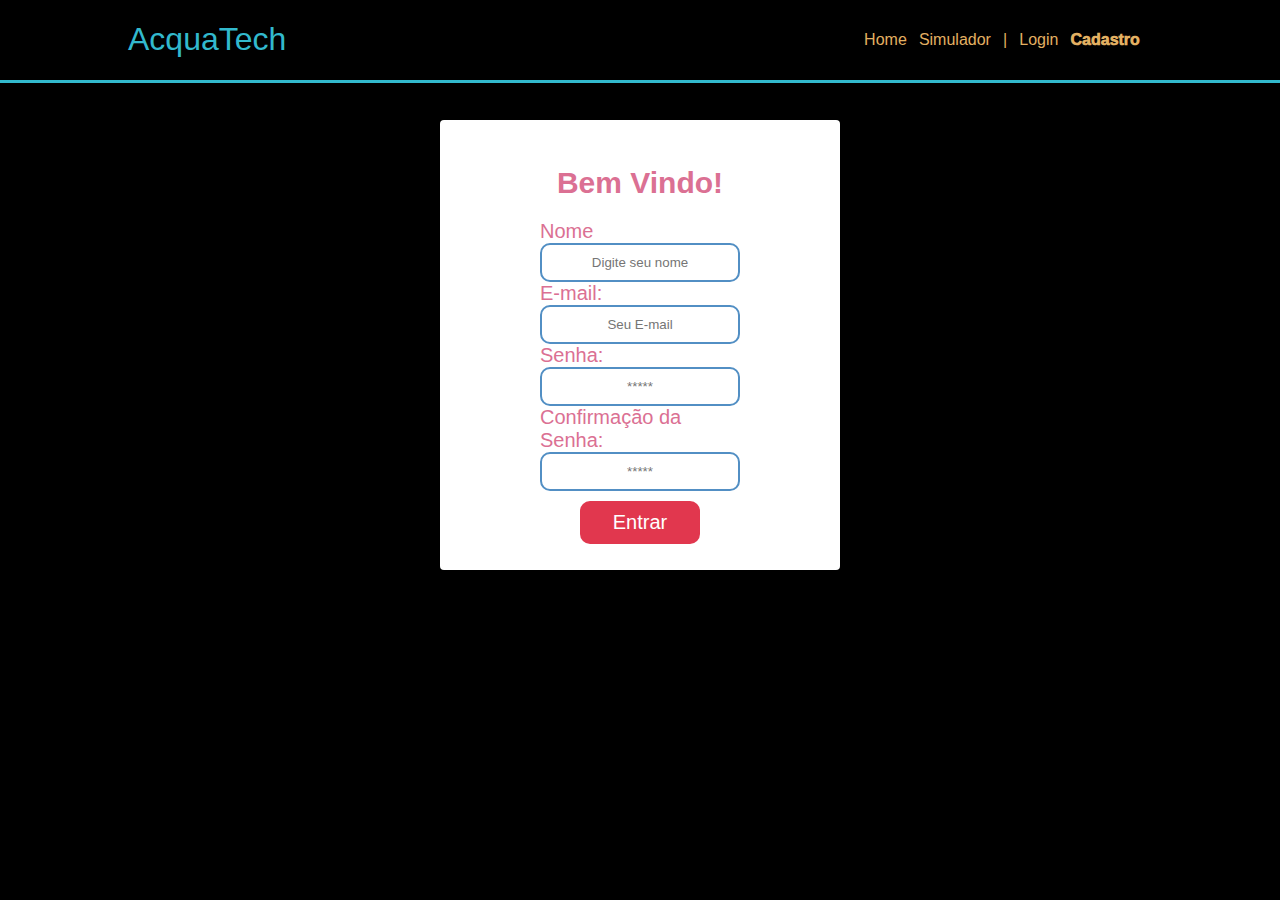
==== Aula/Cadastro.html @ 11a5dc4a "Upload aula2css" ====
<!DOCTYPE html>
<html lang="en">

<head>
    <meta charset="UTF-8">
    <meta http-equiv="X-UA-Compatible" content="IE=edge">
    <meta name="viewport" content="width=device-width, initial-scale=1.0">
    <title>Cadastro - AquaTech</title>

    <!-- Aqui colocamos o link para o arquivo de estilização-->
    <link rel="stylesheet" href="css/estilo.css">
    <link rel="stylesheet" href="css/formulario-estilo.css">
    <link rel="shortcut icon" href="img/favicon2.ico" type="image/x-icon">
</head>

<body>
    <!-- Nosso cabeçalho -->
    <div class="header">
        <div class="container">
            <h1 class="titulo">AcquaTech</h1>

            <ul class="navBar">
                <li> <a href="index.html">Home</a></li>
                <li>Simulador</li>
                <li>|</li>
                <li><a href="login.html">Login</a></li>
                <li id="aqui2">Cadastro</li>
            </ul>
        </div>

    </div>

    <!-- Começo do Banner -->

    <div class="banner">
        <div class="container">
            <div class="caixa_formulario cadastro">
                <h1>Bem Vindo!</h1>
                <div class="formulario">

                    <span>Nome</span>
                    <input id="nome_input" type="name" placeholder="Digite seu nome">
                    <span>E-mail:</span>

                    <input id="email_input" type="email" placeholder="Seu E-mail">

                    <span>Senha:</span>
                    <input id="senha_input" type="password" placeholder="*****">

                    <span>Confirmação da Senha:</span>
                    <input id="confirmacao_senha_input" type="password" placeholder="*****">

                    <button>Entrar</button>
                </div>
            </div>
        </div>
    </div>

    <!-- Fim do Banner -->

</body>

</html>
---- Aula/css/estilo.css ----
*{
    font-family: Arial;
}

body {
    margin: 0;
    background: black;
}

/* Começo do cabeçalho */

.header {
    border-bottom: 3px solid #32b9cd;
}

.container {
    width: 80%;
    margin: auto;
    display: flex;
}

.header .container {
    justify-content: space-between;
}

.header ul #aqui {
    font-weight: 1000;
    color: #32b9cd;
}
.header ul #aqui2 {
    font-weight: 1000;
    color: #e3b062;
}

ul {
    color: #e3b062;
}

a {
    color: #e3b062;
    text-decoration: none;
}

.titulo {
    color: #32b9cd;
    width: fit-content;
    font-weight: 500;
}

.navBar {
    width: 300px;
    padding: 0;
    list-style: none;
    display: flex;
    justify-content: space-evenly;
    align-items: center;
}

/* Fim do cabeçalho */

/* Começo do Banner */

.banner {
    background-image: url("imgs/bg-jelly-fish-para-home.png");
    height: 500px;
    color: #fff;
    display: flex;
}

.banner .container p span {
    font-weight: 1000;
}

.banner .container {
    font-size: 36px;
    justify-content: center;
}

.banner .container p {
    width: 30%;
}

/* Fim do banner */

/* Começo do Social */
.social {
    background-color: beige;
    display: flex;
}

.box img {
    width: 170px;
}

.social .container .boxes {
    display: flex;
    width: 100%;
    justify-content: space-evenly;
}

.box {
    margin-top: 50px;
    display: flex;
    flex-direction: column;
    align-items: center;
}

.social p {
    text-align: center;
}

/* Final do Social */
---- Aula/css/formulario-estilo.css ----
.caixa_formulario {
    background: white;
    width: 400px;
    height: 300px;
    color: palevioletred;
    display: flex;
    flex-direction: column;
    justify-content: center;
    align-items: center;
    border-radius: 4px;
}

.caixa_formulario h1 {
    font-size: 30px;
}

.cadastro {
    height: 450px;
    margin-top: 25px;
}

.formulario {
    display: flex;
    flex-direction: column;
    width: 200px;
}

.formulario button {
    margin-top: 10px;
    background: #e1374e;
    color: #fff;
    padding: 10px 15px;
    border: none;
    border-radius: 10px;
    font-size: 20px;
    width: 120px;
    align-self: center;
    cursor: pointer;
}

.formulario input {
    padding: 10px 15px;
    text-align: center;
    border: 2px solid rgb(82, 143, 196);
    border-radius: 10px;
}

.formulario span {
    font-size: 20px;
}
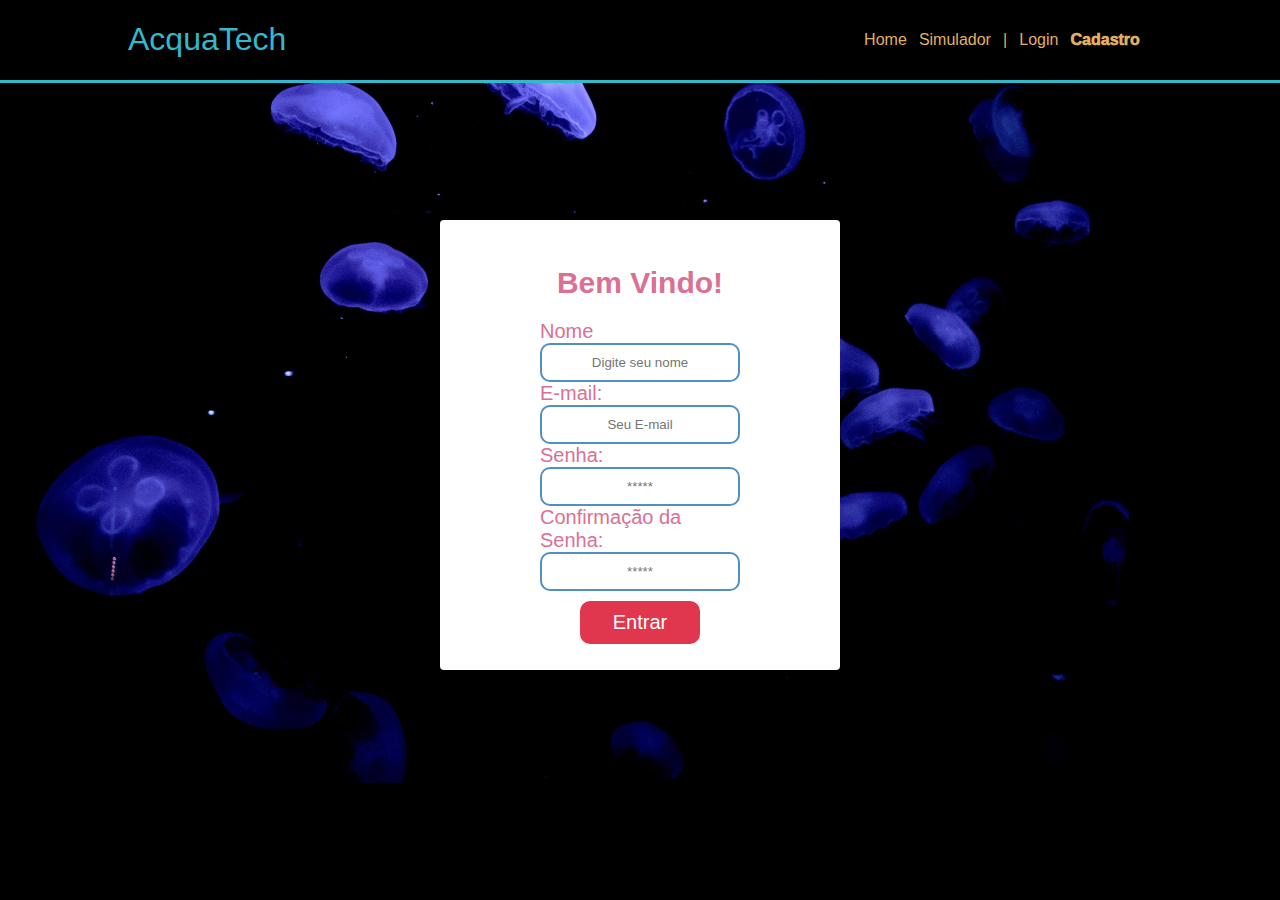
==== commit 3b53b6ca: "Corrigindo Codigo" ====
--- a/Aula/Cadastro.html
+++ b/Aula/Cadastro.html
@@ -24,7 +24,7 @@
                 <li>Simulador</li>
                 <li>|</li>
                 <li><a href="login.html">Login</a></li>
-                <li id="aqui2">Cadastro</li>
+                <li id="aqui">Cadastro</li>
             </ul>
         </div>
 
@@ -60,4 +60,4 @@
 
 </body>
 
-</html>+</html>
--- a/Aula/css/estilo.css
+++ b/Aula/css/estilo.css
@@ -25,10 +25,6 @@
 }
 
 .header ul #aqui {
-    font-weight: 1000;
-    color: #32b9cd;
-}
-.header ul #aqui2 {
     font-weight: 1000;
     color: #e3b062;
 }
@@ -62,8 +58,8 @@
 /* Começo do Banner */
 
 .banner {
-    background-image: url("imgs/bg-jelly-fish-para-home.png");
-    height: 500px;
+    background-image: url("../img/bg-jelly-fish-para_outras_pags.png");
+    height: 700px;
     color: #fff;
     display: flex;
 }
